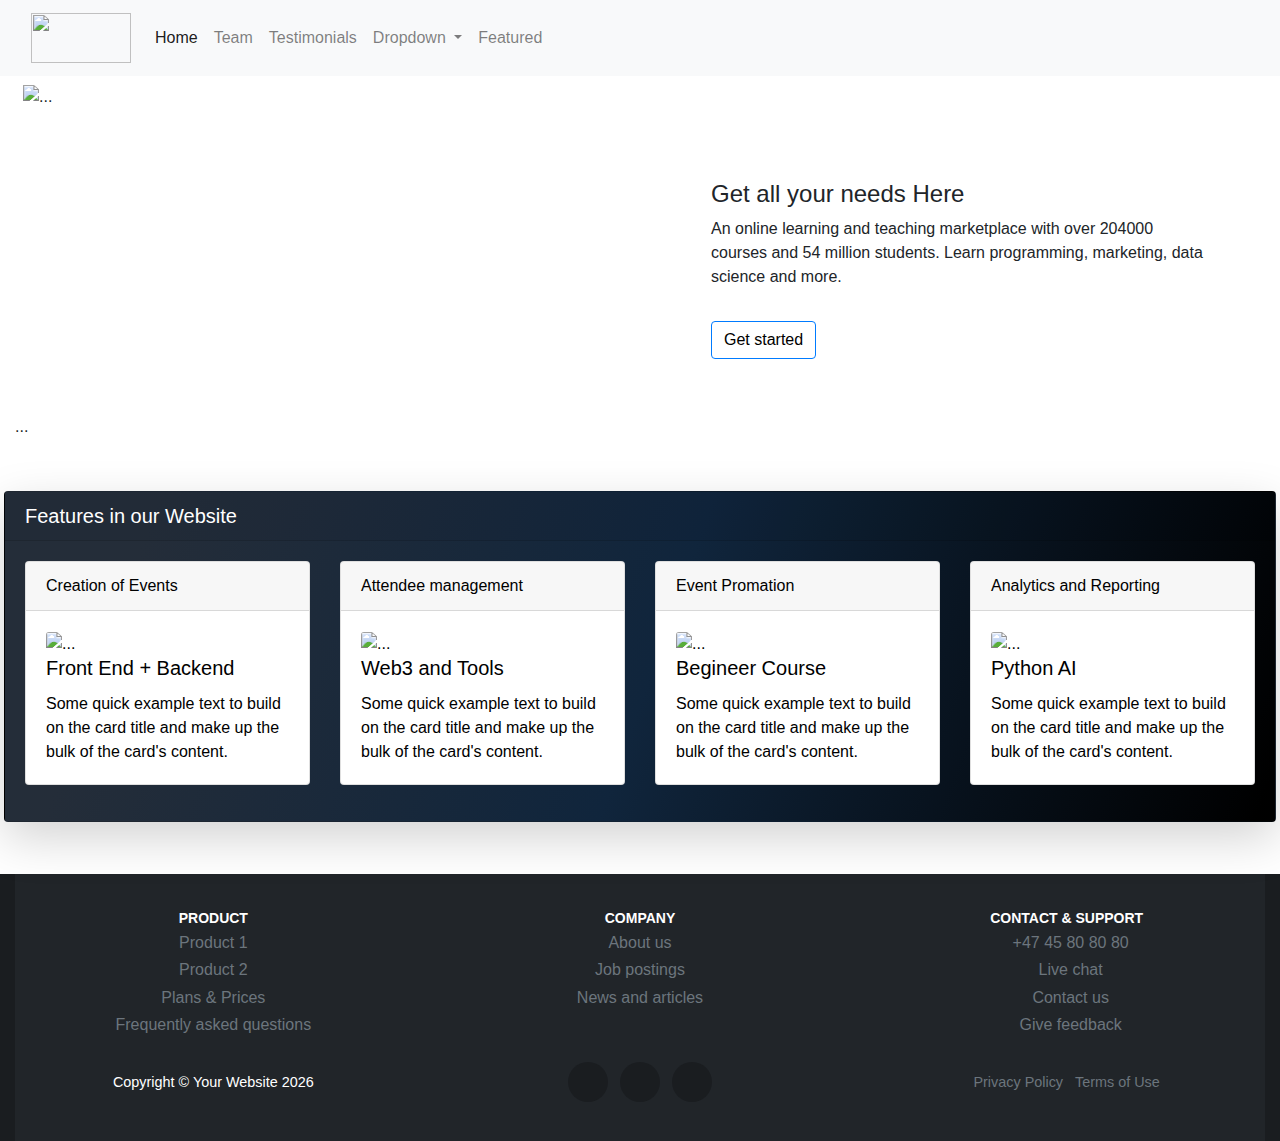
==== index.html @ aad8963f "Login" ====
<!DOCTYPE html>
<html lang="en">

<head>
    <meta charset="UTF-8">
    <meta http-equiv="X-UA-Compatible" content="IE=edge">
    <meta name="viewport" content="width=device-width, initial-scale=1.0">
    <link rel="stylesheet" href="https://cdn.jsdelivr.net/npm/bootstrap@4.3.1/dist/css/bootstrap.min.css"
        integrity="sha384-ggOyR0iXCbMQv3Xipma34MD+dH/1fQ784/j6cY/iJTQUOhcWr7x9JvoRxT2MZw1T" crossorigin="anonymous">
    <link rel="stylesheet" href="styles.css">
    <title>Document</title>
</head>

<body>
    <div class="nav-bar">
        <nav class="navbar navbar-expand-lg navbar-light bg-light">
            <div class="container-fluid">
                <a class="navbar-brand" href="#"><img src="assets/logo.png" height="50px" width="100px" /> </a>
                <button class="navbar-toggler" type="button" data-bs-toggle="collapse"
                    data-bs-target="#navbarSupportedContent" aria-controls="navbarSupportedContent"
                    aria-expanded="false" aria-label="Toggle navigation">
                    <span class="navbar-toggler-icon"></span>
                </button>
                <div class="collapse navbar-collapse" id="navbarSupportedContent">
                    <ul class="navbar-nav me-auto mb-2 mb-lg-0">
                        <li class="nav-item">
                            <a class="nav-link active" aria-current="page" href="#hero-sec">Home</a>
                        </li>
                        <li class="nav-item">
                            <a class="nav-link" href="#team">Team</a>
                        </li>
                        <li class="nav-item">
                            <a class="nav-link" href="#testi">Testimonials</a>
                        </li>
                        <li class="nav-item dropdown">
                            <a class="nav-link dropdown-toggle" href="#" id="navbarDropdown" role="button"
                                data-bs-toggle="dropdown" aria-expanded="false">
                                Dropdown
                            </a>
                            <ul class="dropdown-menu" aria-labelledby="navbarDropdown">
                                <li><a class="dropdown-item" href="#">Action</a></li>
                                <li><a class="dropdown-item" href="#">Another action</a></li>
                                <li>
                                    <hr class="dropdown-divider">
                                </li>
                                <li><a class="dropdown-item" href="#">Something else here</a></li>
                            </ul>
                        </li>
                        <li class="nav-item">
                            <a class="nav-link" href="#featured">Featured</a>
                        </li>
                    </ul>

                </div>
            </div>
        </nav>
    </div>

    <div class="hero-container" id="hero-sec">
        <div class="container-fluid ">
            <div class="row d-flex">
                <div class="col align-middle">
                    <div class="px-2 py-2">
                        <img src="https://img.freepik.com/free-vector/happy-freelancer-with-computer-home-young-man-sitting-armchair-using-laptop-chatting-online-smiling-vector-illustration-distance-work-online-learning-freelance_74855-8401.jpg?w=900&t=st=1667037491~exp=1667038091~hmac=7c71ea8afc8f3cc8065c5ccc05d105e3c8a7b76f0133016cb210a7882dc19611"
                            class="img-fluid" alt="...">
                    </div>
                </div>
                <div class="col">
                    <div class="px-5 py-5 mt-5">
                        <div class="px-2 py-2 align-middle">
                            <h4>Get all your needs Here</h4>
                            <p> An online learning and teaching marketplace with over 204000 courses and 54 million
                                students. Learn programming, marketing, data science and more.</p>
                        </div>
                        <div class="px-2 py-2">
                            <button type="button" class="btn btn-outline-primary"><a id="get-started" href="login.html">Get started</a></button>
                        </div>
                    </div>
                </div>
            </div>
        </div>
        <!-- main container -->
        
        <div class="main-container">
            <div class="container-fluid">
                ...
            </div>
        </div>

       <!--  banner container  -->
       <div class="banner-container mt-5 mb-5" id="featured">
        <div class="container-fluid px-1 py-1">
            <div class="card bg-black text-white shadow-lg ">
                <h5 class="card-header">Features in our Website</h5>
                <div class="card-body">
                    <!--     <h5 class="card-title">Special Teachers for Students</h5>
      <p class="card-text">With supporting text below as a natural lead-in to additional content.</p>
      <a href="#" class="btn org-btn center">Learn More</a> -->
                    <div class="conatiner">
                        <div class="row d-flex justify-content-around">
                            <div class="col">
                                <div class="card text-black move-up mb-3">
                                    <div class="card-header">Creation of Events</div>
                                    <div class="card-body">
                                        <img src="assets/event.svg" class="card-img-top" style="height:300px" alt="...">
    
                                        <h5 class="card-title">Front End + Backend</h5>
                                        <p class="card-text">Some quick example text to build on the card title and
                                            make up the bulk of the card's content.</p>
                                        <!--     <a href="#" class="btn btn-outline-primary center">View our curriculum</a> -->
                                    </div>
                                </div>
                            </div>
                            <div class="col">
                                <div class="card text-black move-up mb-3">
                                    <div class="card-header">Attendee management</div>
                                    <div class="card-body">
                                        <img src="https://img.freepik.com/free-vector/work-time-concept-illustration_114360-1474.jpg?w=740&t=st=1667038053~exp=1667038653~hmac=7f51a4d7c9f7dc9e0e3a6d53d45f381fc455e5424bcc36a0bedca65db24487e7" class="card-img-top" style="height:300px" alt="...">
                                        
    
                                        <h5 class="card-title">Web3 and Tools</h5>
                                        <p class="card-text">Some quick example text to build on the card title and
                                            make up the bulk of the card's content.</p>
                                    </div>
                                </div>
                            </div>
                            <div class="col">
                                <div class="card text-black move-up mb-3">
                                    <div class="card-header">Event Promation</div>
                                    <div class="card-body">
                                        <img src="https://img.freepik.com/free-vector/work-time-concept-illustration_114360-1074.jpg" class="card-img-top" style="height:300px" alt="...">
                                        
    
                                        <h5 class="card-title">Begineer Course</h5>
                                        <p class="card-text">Some quick example text to build on the card title and
                                            make up the bulk of the card's content.</p>
                                    </div>
                                </div>
                            </div>
                            <div class="col">
                                <div class="card text-black move-up mb-3">
                                    <div class="card-header">Analytics and Reporting</div>
                                    <div class="card-body">
                                        <img src="https://img.freepik.com/free-vector/work-time-concept-illustration_114360-1074.jpg" class="card-img-top" style="height:300px" alt="...">
                                        
                                        
    
                                        <h5 class="card-title">Python AI</h5>
                                        <p class="card-text">Some quick example text to build on the card title and
                                            make up the bulk of the card's content.</p>
                                    </div>
                                </div>
                            </div>
    
    
    
                        </div>
                    </div>
                </div>
            </div>
        </div>
    </div>

      

  


        <!-- <div class="aside-container">
        <div class="container-fluid">
       <aside>
      <p>The Epcot center is a theme park at Walt Disney World Resort featuring exciting attractions, international pavilions, award-winning fireworks and seasonal special events.</p>
      </aside>
      </div>
      </div> -->

     


        

        <!-- overlay box -->
        <!--   <div class="mt-5 mx-1">
        <div class="card bg-black text-white ">
        <div class="card-body px-4 py-4">
          
          </div>
         </div>
        </div> -->

        <!-- footer -->
        <div class="footer-container foot">
            <div class="container-fluid">
                <footer>
                    <div class="">
                        <div class="row">
                            <div class="col-md-4 footer-column">
                                <ul class="nav flex-column">
                                    <li class="nav-item">
                                        <span class="footer-title">Product</span>
                                    </li>
                                    <li class="nav-item">
                                        <a class="nav-link" href="#">Product 1</a>
                                    </li>
                                    <li class="nav-item">
                                        <a class="nav-link" href="#">Product 2</a>
                                    </li>
                                    <li class="nav-item">
                                        <a class="nav-link" href="#">Plans & Prices</a>
                                    </li>
                                    <li class="nav-item">
                                        <a class="nav-link" href="#">Frequently asked questions</a>
                                    </li>
                                </ul>
                            </div>
                            <div class="col-md-4 footer-column">
                                <ul class="nav flex-column">
                                    <li class="nav-item">
                                        <span class="footer-title">Company</span>
                                    </li>
                                    <li class="nav-item">
                                        <a class="nav-link" href="#">About us</a>
                                    </li>
                                    <li class="nav-item">
                                        <a class="nav-link" href="#">Job postings</a>
                                    </li>
                                    <li class="nav-item">
                                        <a class="nav-link" href="#">News and articles</a>
                                    </li>
                                </ul>
                            </div>
                            <div class="col-md-4 footer-column">
                                <ul class="nav flex-column">
                                    <li class="nav-item">
                                        <span class="footer-title">Contact & Support</span>
                                    </li>
                                    <li class="nav-item">
                                        <span class="nav-link"><i class="fas fa-phone"></i>+47 45 80 80 80</span>
                                    </li>
                                    <li class="nav-item">
                                        <a class="nav-link" href="#"><i class="fas fa-comments"></i>Live chat</a>
                                    </li>
                                    <li class="nav-item">
                                        <a class="nav-link" href="#"><i class="fas fa-envelope"></i>Contact us</a>
                                    </li>
                                    <li class="nav-item">
                                        <a class="nav-link" href="#"><i class="fas fa-star"></i>Give feedback</a>
                                    </li>
                                </ul>
                            </div>
                        </div>

                        <div class="text-center"><i class="fas fa-ellipsis-h"></i></div>

                        <div class="row text-center">
                            <div class="col-md-4 box">
                                <span class="copyright quick-links">Copyright &copy; Your Website
                                    <script>document.write(new Date().getFullYear())</script>
                                </span>
                            </div>
                            <div class="col-md-4 box">
                                <ul class="list-inline social-buttons">
                                    <li class="list-inline-item">
                                        <a href="#">
                                            <i class="fab fa-twitter"></i>
                                        </a>
                                    </li>
                                    <li class="list-inline-item">
                                        <a href="#">
                                            <i class="fab fa-facebook-f"></i>
                                        </a>
                                    </li>
                                    <li class="list-inline-item">
                                        <a href="#">
                                            <i class="fab fa-linkedin-in"></i>
                                        </a>
                                    </li>
                                </ul>
                            </div>
                            <div class="col-md-4 box">
                                <ul class="list-inline quick-links">
                                    <li class="list-inline-item">
                                        <a href="#">Privacy Policy</a>
                                    </li>
                                    <li class="list-inline-item">
                                        <a href="#">Terms of Use</a>
                                    </li>
                                </ul>
                            </div>
                        </div>
                    </div>
            </div>
            </footer>
        </div>
    </div>
</body>

</html>
---- styles.css ----
html{
    scroll-behavior: smooth;
  }
  
  aside {
    width: 30%;
    padding-left: 15px;
    margin-left: 15px;
    float: right;
    font-style: italic;
    background-color: lightgray;
  }
  
  .bg-black{
    background: linear-gradient(109.6deg, rgb(36, 45, 57) 11.2%, rgb(16, 37, 60) 51.2%, rgb(0, 0, 0) 98.6%);
  
  }
  .text-white{
      color:  white;
  }
  .text-black{
      color:  black;
  }
  .bg-primary-orange{
    background-color: #fec503;
  }
  .primary-orange{
    color: #fec503;
  }
  .org-btn{
    border: 1px solid #fec503;
    color: #fec503;
  }
  .org-btn:hover{
    background-color: #fec503;
    color: white;
  }
  
  .light-grey{
    color:#6c757d;
  }
  
  .bg-light-grey{
    background-color: #6c757d;
  }
  
  .social-buttons-circle-dark-grey{
    background:  #1a1d20;
  }
  
  /* img css */
  
  /* .testimonals-container img{
    width:300px;
    
  } */
  
  /* hero */
  .center{
    text-align: center;
  }
  
  /*  Card hover */
  .move-up:hover{
      background-color: #fec503;
    color: white;
      transition: all .5s;
      transform : translateY(-10px);
  }
  
  .ng-mrg-t{
    margin-top: -50px;
  }
  
  
  /* Footer code */
  .foot{
  /*   position: relative; */
     left: 0;
     bottom: 0;
     width: 100%;
     background-color: #1a1d20;
     color: white;
     text-align: center;
     top: 75px;
  }
  
  a {
    color: #6c757d ;
  }
  a:hover {
    color: #fec503;
    text-decoration: none;
  }
  
  ::selection {
    background: #fec503;
    text-shadow: none;
  }
  .footer-column {
    text-align: center;
  }
  .nav-link {
        padding: 0.1rem 0;
      }
  span.nav-link {
        color: #6c757d;
      }
  span.nav-link:hover {
        color: #fec503;
      }
  span.footer-title {
        font-size: 14px;
        font-weight: 700;
        color: #fff;
        text-transform: uppercase;
      }
      .fas {
        margin-right: 0.5rem;
      }
  
  footer {
    padding: 2rem 0;
    background-color: #212529;
    
  }
  
  
  ul.social-buttons {
    margin-bottom: 0;
  }
  
  ul.social-buttons li a:active,
  ul.social-buttons li a:focus,
  ul.social-buttons li a:hover {
    background-color: #fec503;
  }
  
  ul.social-buttons li a {
    font-size: 20px;
    line-height: 40px;
    display: block;
    width: 40px;
    height: 40px;
    -webkit-transition: all 0.3s;
    -moz-transition: all 0.3s;
    transition: all 0.3s;
    color: #fff;
    border-radius: 100%;
    outline: 0;
    background-color:  #1a1d20;
  }
  
  footer .quick-links {
    font-size: 90%;
    line-height: 40px;
    margin-bottom: 0;
    text-transform: none;
    font-family: Montserrat, "Helvetica Neue", Helvetica, Arial, sans-serif;
  }
  
  
  .copyright {
    color: white;
  }
  
  .fa-ellipsis-h {
    color: white;
    padding: 2rem 0;
  }

  #get-started {
    color: black;
  }

  #get-started:hover {
    color: white;
  }
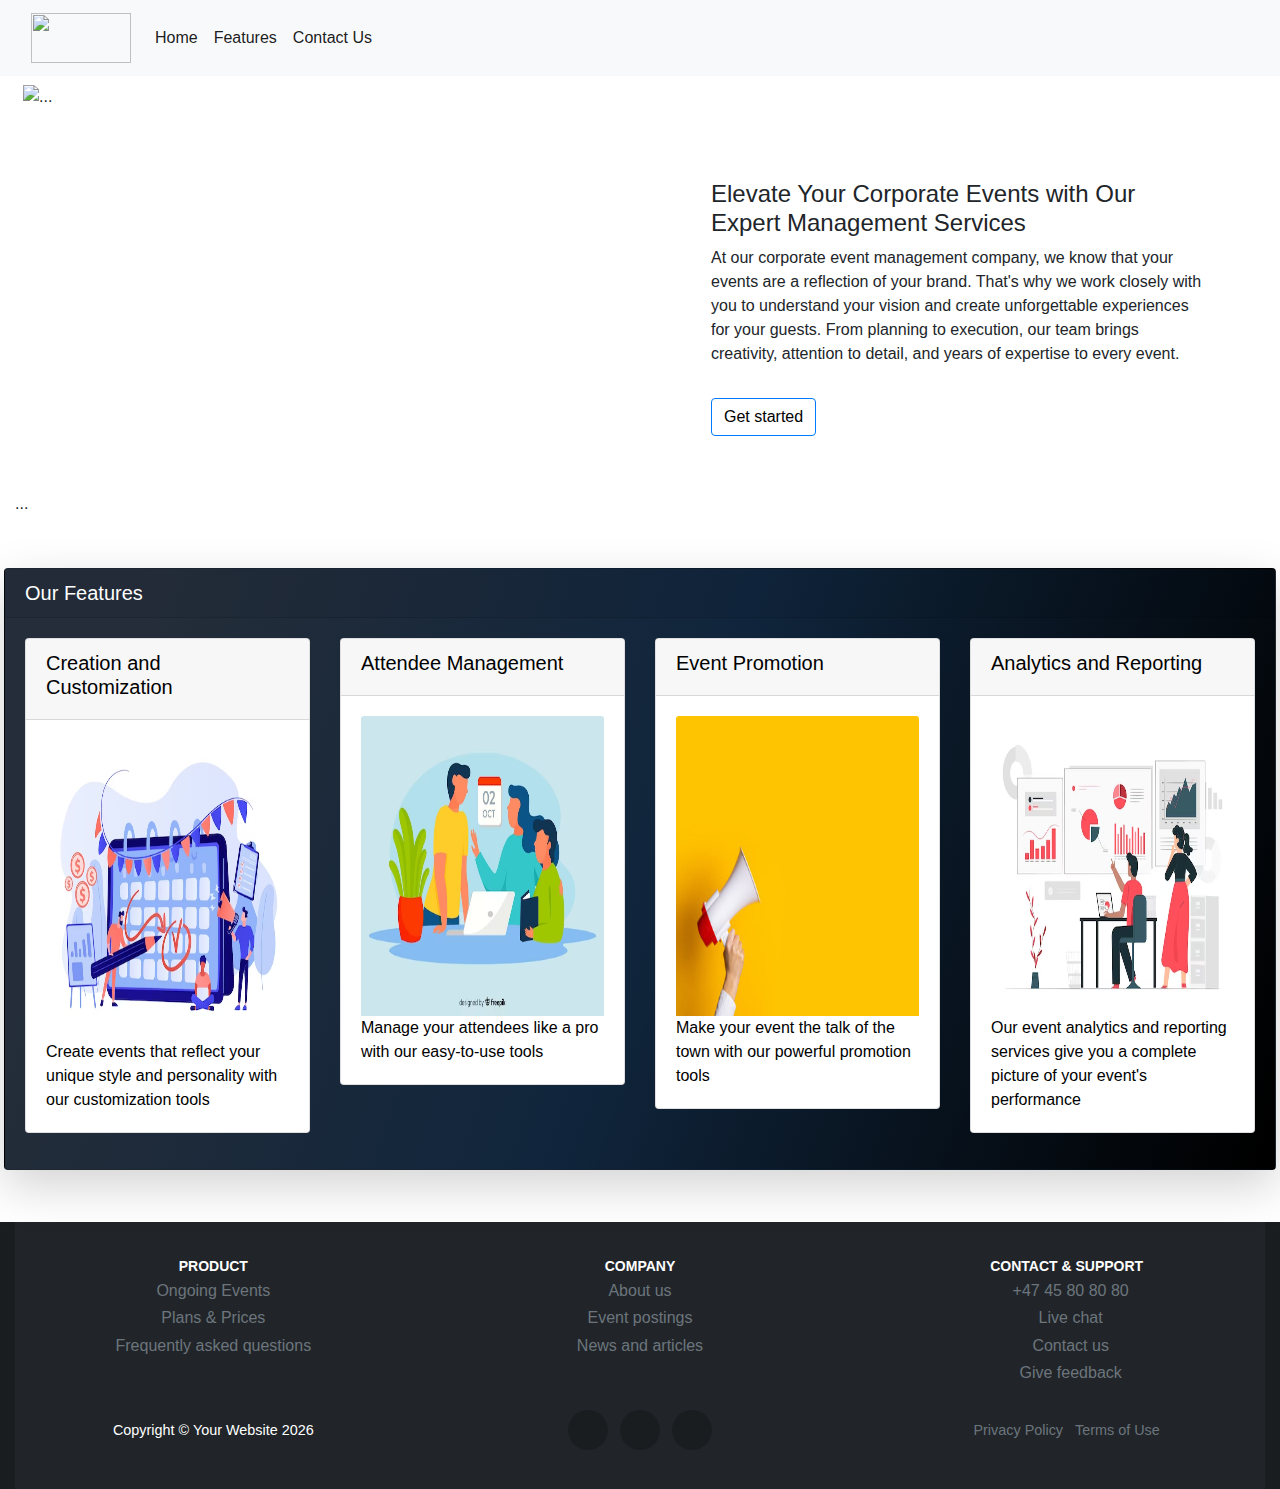
==== commit 6e3a43ef: "Merge pull request #1 from leobarshan/main" ====
--- a/index.html
+++ b/index.html
@@ -26,28 +26,14 @@
                         <li class="nav-item">
                             <a class="nav-link active" aria-current="page" href="#hero-sec">Home</a>
                         </li>
+                        
+                      
+                       
                         <li class="nav-item">
-                            <a class="nav-link" href="#team">Team</a>
+                            <a class="nav-link active" href="#featured">Features</a>
                         </li>
                         <li class="nav-item">
-                            <a class="nav-link" href="#testi">Testimonials</a>
-                        </li>
-                        <li class="nav-item dropdown">
-                            <a class="nav-link dropdown-toggle" href="#" id="navbarDropdown" role="button"
-                                data-bs-toggle="dropdown" aria-expanded="false">
-                                Dropdown
-                            </a>
-                            <ul class="dropdown-menu" aria-labelledby="navbarDropdown">
-                                <li><a class="dropdown-item" href="#">Action</a></li>
-                                <li><a class="dropdown-item" href="#">Another action</a></li>
-                                <li>
-                                    <hr class="dropdown-divider">
-                                </li>
-                                <li><a class="dropdown-item" href="#">Something else here</a></li>
-                            </ul>
-                        </li>
-                        <li class="nav-item">
-                            <a class="nav-link" href="#featured">Featured</a>
+                            <a class="nav-link active" href="#testi">Contact Us</a>
                         </li>
                     </ul>
 
@@ -68,9 +54,8 @@
                 <div class="col">
                     <div class="px-5 py-5 mt-5">
                         <div class="px-2 py-2 align-middle">
-                            <h4>Get all your needs Here</h4>
-                            <p> An online learning and teaching marketplace with over 204000 courses and 54 million
-                                students. Learn programming, marketing, data science and more.</p>
+                            <h4>Elevate Your Corporate Events with Our Expert Management Services</h4>
+                            <p> At our corporate event management company, we know that your events are a reflection of your brand. That's why we work closely with you to understand your vision and create unforgettable experiences for your guests. From planning to execution, our team brings creativity, attention to detail, and years of expertise to every event.</p>
                         </div>
                         <div class="px-2 py-2">
                             <button type="button" class="btn btn-outline-primary"><a id="get-started" href="login.html">Get started</a></button>
@@ -91,7 +76,7 @@
        <div class="banner-container mt-5 mb-5" id="featured">
         <div class="container-fluid px-1 py-1">
             <div class="card bg-black text-white shadow-lg ">
-                <h5 class="card-header">Features in our Website</h5>
+                <h5 class="card-header"> Our Features</h5>
                 <div class="card-body">
                     <!--     <h5 class="card-title">Special Teachers for Students</h5>
       <p class="card-text">With supporting text below as a natural lead-in to additional content.</p>
@@ -100,54 +85,50 @@
                         <div class="row d-flex justify-content-around">
                             <div class="col">
                                 <div class="card text-black move-up mb-3">
-                                    <div class="card-header">Creation of Events</div>
-                                    <div class="card-body">
-                                        <img src="assets/event.svg" class="card-img-top" style="height:300px" alt="...">
-    
-                                        <h5 class="card-title">Front End + Backend</h5>
-                                        <p class="card-text">Some quick example text to build on the card title and
-                                            make up the bulk of the card's content.</p>
+                                    <div class="card-header"><h5> Creation and Customization</h5></div>
+                                    <div class="card-body">
+                                        <img src="assets/creation event.avif" class="card-img-top" style="height:300px" alt="...">
+    
+                                        <!-- <h5 class="card-title">Front End + Backend</h5> -->
+                                        <p class="card-text">Create events that reflect your unique style and personality with our customization tools</p>
                                         <!--     <a href="#" class="btn btn-outline-primary center">View our curriculum</a> -->
                                     </div>
                                 </div>
                             </div>
                             <div class="col">
                                 <div class="card text-black move-up mb-3">
-                                    <div class="card-header">Attendee management</div>
-                                    <div class="card-body">
-                                        <img src="https://img.freepik.com/free-vector/work-time-concept-illustration_114360-1474.jpg?w=740&t=st=1667038053~exp=1667038653~hmac=7f51a4d7c9f7dc9e0e3a6d53d45f381fc455e5424bcc36a0bedca65db24487e7" class="card-img-top" style="height:300px" alt="...">
-                                        
-    
-                                        <h5 class="card-title">Web3 and Tools</h5>
-                                        <p class="card-text">Some quick example text to build on the card title and
-                                            make up the bulk of the card's content.</p>
-                                    </div>
-                                </div>
-                            </div>
-                            <div class="col">
-                                <div class="card text-black move-up mb-3">
-                                    <div class="card-header">Event Promation</div>
-                                    <div class="card-body">
-                                        <img src="https://img.freepik.com/free-vector/work-time-concept-illustration_114360-1074.jpg" class="card-img-top" style="height:300px" alt="...">
-                                        
-    
-                                        <h5 class="card-title">Begineer Course</h5>
-                                        <p class="card-text">Some quick example text to build on the card title and
-                                            make up the bulk of the card's content.</p>
-                                    </div>
-                                </div>
-                            </div>
-                            <div class="col">
-                                <div class="card text-black move-up mb-3">
-                                    <div class="card-header">Analytics and Reporting</div>
-                                    <div class="card-body">
-                                        <img src="https://img.freepik.com/free-vector/work-time-concept-illustration_114360-1074.jpg" class="card-img-top" style="height:300px" alt="...">
-                                        
-                                        
-    
-                                        <h5 class="card-title">Python AI</h5>
-                                        <p class="card-text">Some quick example text to build on the card title and
-                                            make up the bulk of the card's content.</p>
+                                    <div class="card-header"><h5>Attendee Management</h5></div>
+                                    <div class="card-body">
+                                        <img src="./assets/Attendee management.avif" class="card-img-top" style="height:300px" alt="...">
+                                        
+    
+                                        <!-- <h5 class="card-title">Web3 and Tools</h5> -->
+                                        <p class="card-text">Manage your attendees like a pro with our easy-to-use tools</p>
+                                    </div>
+                                </div>
+                            </div>
+                            <div class="col">
+                                <div class="card text-black move-up mb-3">
+                                    <div class="card-header"><h5>Event Promotion</h5></div>
+                                    <div class="card-body">
+                                        <img src="./assets/promotion.jpg" class="card-img-top" style="height:300px" alt="...">
+                                        
+    
+                                        <!-- <h5 class="card-title">Begineer Course</h5> -->
+                                        <p class="card-text">Make your event the talk of the town with our powerful promotion tools</p>
+                                    </div>
+                                </div>
+                            </div>
+                            <div class="col">
+                                <div class="card text-black move-up mb-3">
+                                    <div class="card-header"><h5>Analytics and Reporting</h5></div>
+                                    <div class="card-body">
+                                        <img src="./assets/Analytics and Reporting.avif" class="card-img-top" style="height:300px" alt="...">
+                                        
+                                        
+    
+                                        <!-- <h5 class="card-title">Python AI</h5> -->
+                                        <p class="card-text">Our event analytics and reporting services give you a complete picture of your event's performance</p>
                                     </div>
                                 </div>
                             </div>
@@ -189,7 +170,7 @@
         </div> -->
 
         <!-- footer -->
-        <div class="footer-container foot">
+        <div class="footer-container foot" id="#testi">
             <div class="container-fluid">
                 <footer>
                     <div class="">
@@ -199,11 +180,9 @@
                                     <li class="nav-item">
                                         <span class="footer-title">Product</span>
                                     </li>
-                                    <li class="nav-item">
-                                        <a class="nav-link" href="#">Product 1</a>
-                                    </li>
-                                    <li class="nav-item">
-                                        <a class="nav-link" href="#">Product 2</a>
+                                   
+                                    <li class="nav-item">
+                                        <a class="nav-link" href="#">Ongoing Events</a>
                                     </li>
                                     <li class="nav-item">
                                         <a class="nav-link" href="#">Plans & Prices</a>
@@ -222,7 +201,7 @@
                                         <a class="nav-link" href="#">About us</a>
                                     </li>
                                     <li class="nav-item">
-                                        <a class="nav-link" href="#">Job postings</a>
+                                        <a class="nav-link" href="#">Event postings</a>
                                     </li>
                                     <li class="nav-item">
                                         <a class="nav-link" href="#">News and articles</a>
--- a/styles.css
+++ b/styles.css
@@ -62,7 +62,7 @@
   
   /*  Card hover */
   .move-up:hover{
-      background-color: #fec503;
+      background-color: #424372;
     color: white;
       transition: all .5s;
       transform : translateY(-10px);
